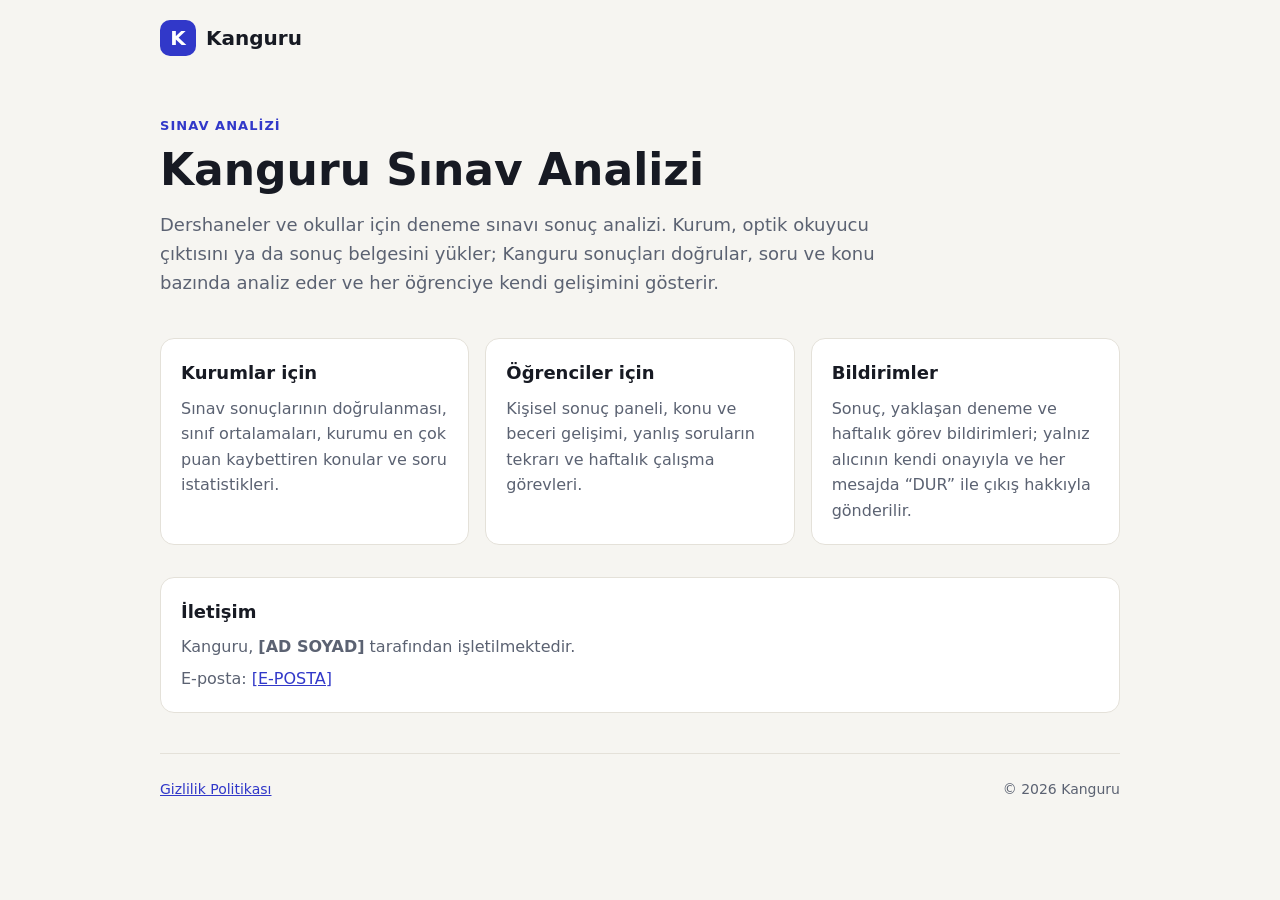
==== index.html @ 8764a340 "Add files via upload" ====
<!doctype html>
<html lang="tr">
<head>
  <meta charset="utf-8">
  <meta name="viewport" content="width=device-width, initial-scale=1">
  <title>Kanguru Sınav Analizi</title>
  <meta name="description" content="Kanguru Sınav Analizi: dershaneler ve okullar için TYT/AYT deneme sınavı sonuç analizi ve öğrenci gelişim takibi.">
  <link rel="stylesheet" href="style.css">
</head>
<body>
  <header class="top">
    <a class="brand" href="./"><span class="mark" aria-hidden="true">K</span> Kanguru</a>
  </header>
  <main>
    <section class="hero">
      <p class="eyebrow">SINAV ANALİZİ</p>
      <h1>Kanguru Sınav Analizi</h1>
      <p class="lead">
        Dershaneler ve okullar için deneme sınavı sonuç analizi. Kurum, optik okuyucu çıktısını ya da sonuç
        belgesini yükler; Kanguru sonuçları doğrular, soru ve konu bazında analiz eder ve her öğrenciye kendi
        gelişimini gösterir.
      </p>
    </section>
    <section class="grid" aria-label="Neler sunar">
      <article>
        <h2>Kurumlar için</h2>
        <p>Sınav sonuçlarının doğrulanması, sınıf ortalamaları, kurumu en çok puan kaybettiren konular ve soru
          istatistikleri.</p>
      </article>
      <article>
        <h2>Öğrenciler için</h2>
        <p>Kişisel sonuç paneli, konu ve beceri gelişimi, yanlış soruların tekrarı ve haftalık çalışma görevleri.</p>
      </article>
      <article>
        <h2>Bildirimler</h2>
        <p>Sonuç, yaklaşan deneme ve haftalık görev bildirimleri; yalnız alıcının kendi onayıyla ve her mesajda
          “DUR” ile çıkış hakkıyla gönderilir.</p>
      </article>
    </section>
    <section class="contact" aria-labelledby="contact-title">
      <h2 id="contact-title">İletişim</h2>
      <p>Kanguru, <strong>[AD SOYAD]</strong> tarafından işletilmektedir.</p>
      <p>E-posta: <a href="mailto:[E-POSTA]">[E-POSTA]</a></p>
    </section>
  </main>
  <footer class="foot">
    <a href="gizlilik.html">Gizlilik Politikası</a>
    <span>© 2026 Kanguru</span>
  </footer>
</body>
</html>
---- style.css ----
/* Kanguru tanıtım sayfası: ürünle aynı renk değerleri (frontend/src/app/kanguru.css). */
:root {
  --ink: #171a23;
  --muted: #5b6272;
  --line: #e4e1d9;
  --paper: #f6f5f1;
  --surface: #ffffff;
  --accent: #3138c9;
  --accent-strong: #232aa3;
  --accent-soft: #eef0ff;
}
@media (prefers-color-scheme: dark) {
  :root {
    --ink: #e8e9ee;
    --muted: #a9afbd;
    --line: #2c3140;
    --paper: #12141b;
    --surface: #1a1d27;
    --accent: #8f95ff;
    --accent-strong: #b3b7ff;
    --accent-soft: #23264a;
  }
}
* {
  box-sizing: border-box;
}
body {
  margin: 0;
  background: var(--paper);
  color: var(--ink);
  font-family: system-ui, -apple-system, "Segoe UI", Roboto, sans-serif;
  line-height: 1.6;
}
.top,
main,
.foot {
  width: min(960px, 100% - 32px);
  margin: 0 auto;
}
.top {
  padding: 20px 0;
}
.brand {
  display: inline-flex;
  align-items: center;
  gap: 10px;
  color: var(--ink);
  font-size: 20px;
  font-weight: 700;
  text-decoration: none;
}
.mark {
  display: inline-grid;
  place-items: center;
  width: 36px;
  height: 36px;
  border-radius: 10px;
  background: #3138c9; /* koyu temada da beyaz harfle yeterli kontrast */
  color: #fff;
}
.hero {
  padding: 40px 0 24px;
}
.eyebrow {
  margin: 0 0 8px;
  color: var(--accent);
  font-size: 13px;
  font-weight: 700;
  letter-spacing: 0.08em;
}
h1 {
  margin: 0 0 16px;
  font-size: clamp(30px, 6vw, 44px);
  line-height: 1.15;
}
.lead {
  max-width: 68ch;
  margin: 0;
  color: var(--muted);
  font-size: 18px;
}
.grid {
  display: grid;
  grid-template-columns: repeat(auto-fit, minmax(240px, 1fr));
  gap: 16px;
  padding: 16px 0;
}
.grid article,
.contact,
.policy {
  padding: 20px;
  border: 1px solid var(--line);
  border-radius: 14px;
  background: var(--surface);
}
.grid h2,
.contact h2 {
  margin: 0 0 8px;
  font-size: 18px;
}
.grid p,
.contact p {
  margin: 0;
  color: var(--muted);
}
.contact {
  margin: 16px 0 40px;
}
.contact p + p {
  margin-top: 6px;
}
a {
  color: var(--accent);
}
a:hover {
  color: var(--accent-strong);
}
a:focus-visible {
  outline: 2px solid var(--accent);
  outline-offset: 2px;
  border-radius: 4px;
}
.policy {
  margin: 24px 0 40px;
}
.policy h1 {
  font-size: clamp(26px, 5vw, 34px);
}
.policy h2 {
  margin: 28px 0 8px;
  font-size: 19px;
}
.policy p,
.policy li {
  color: var(--ink);
}
.policy .meta {
  color: var(--muted);
}
.draft {
  padding: 12px 14px;
  border-radius: 10px;
  background: var(--accent-soft);
  color: var(--ink);
}
.foot {
  display: flex;
  flex-wrap: wrap;
  justify-content: space-between;
  gap: 12px;
  padding: 24px 0 40px;
  border-top: 1px solid var(--line);
  color: var(--muted);
  font-size: 14px;
}
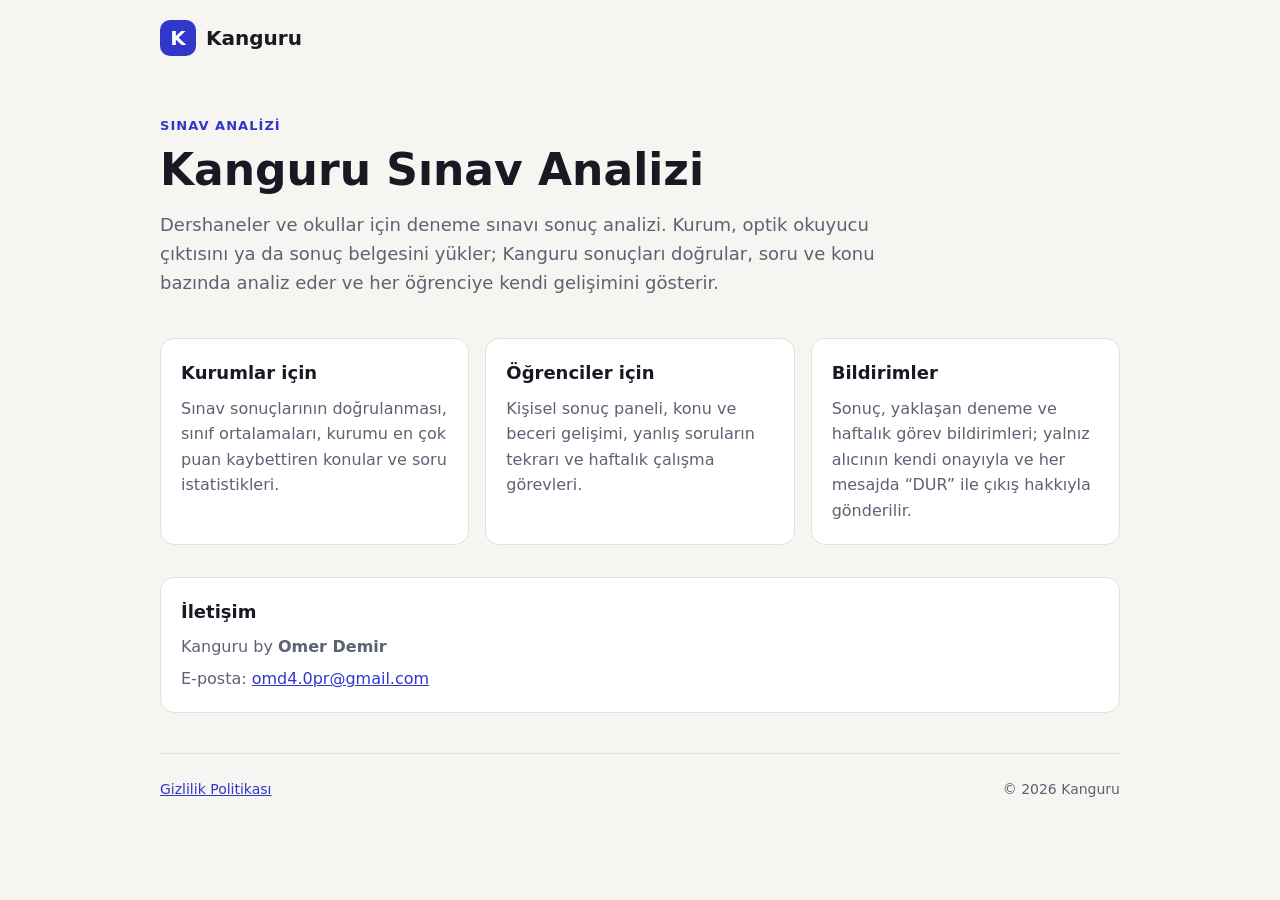
==== commit 7473749b: "Update contact information in index.html" ====
--- a/index.html
+++ b/index.html
@@ -39,8 +39,8 @@
     </section>
     <section class="contact" aria-labelledby="contact-title">
       <h2 id="contact-title">İletişim</h2>
-      <p>Kanguru, <strong>[AD SOYAD]</strong> tarafından işletilmektedir.</p>
-      <p>E-posta: <a href="mailto:[E-POSTA]">[E-POSTA]</a></p>
+      <p>Kanguru by <strong>Omer Demir</strong> </p>
+      <p>E-posta: <a href="mailto:[E-POSTA]">omd4.0pr@gmail.com</a></p>
     </section>
   </main>
   <footer class="foot">
